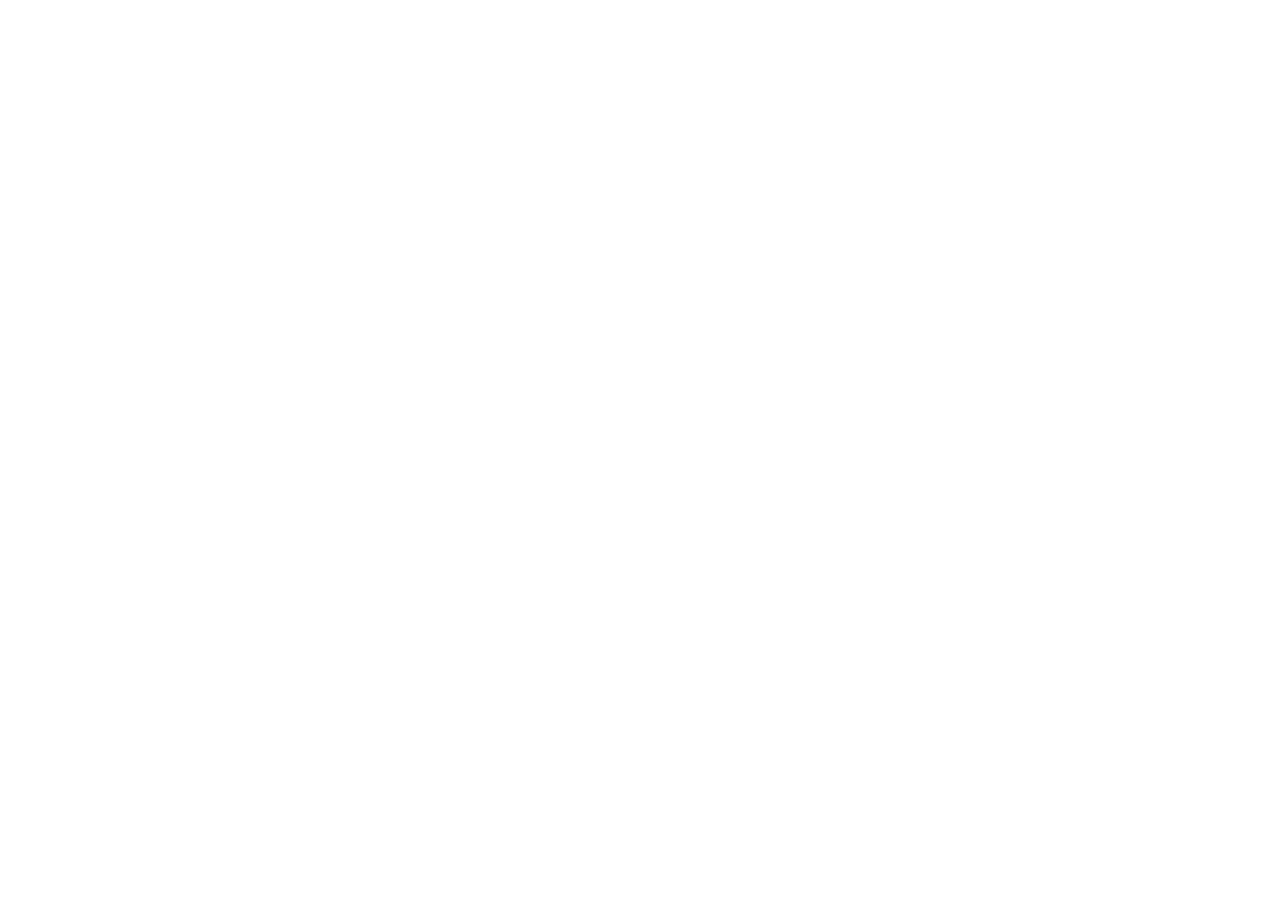
==== hra.html @ 874d01b1 "hra" ====
<!DOCTYPE html>
<html lang="en">
<head>
  <meta charset="UTF-8">
  <meta http-equiv="X-UA-Compatible" content="IE=edge">
  <meta name="viewport" content="width=device-width, initial-scale=1.0">
  <title>Hra</title>
</head>

<body>
  






  
</body>
</html>
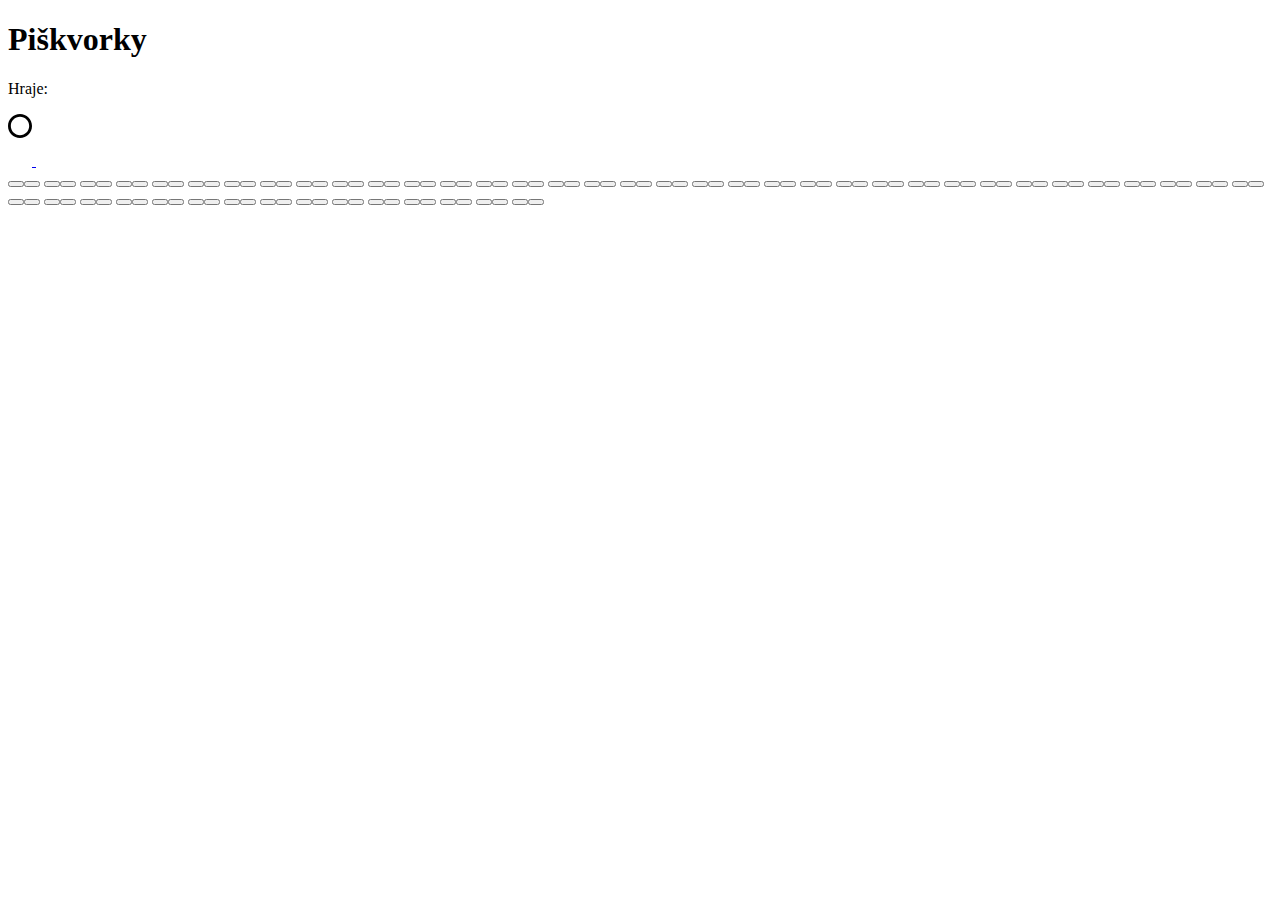
==== commit f17ed00b: "pokus1" ====
--- a/hra.html
+++ b/hra.html
@@ -1,20 +1,96 @@
 <!DOCTYPE html>
-<html lang="en">
-<head>
-  <meta charset="UTF-8">
-  <meta http-equiv="X-UA-Compatible" content="IE=edge">
-  <meta name="viewport" content="width=device-width, initial-scale=1.0">
-  <title>Hra</title>
-</head>
+<html lang="cs">
+  <head>
+    <meta charset="UTF-8" />
+    <meta http-equiv="X-UA-Compatible" content="IE=edge" />
+    <meta name="viewport" content="width=device-width, initial-scale=1.0" />
+    <link rel="stylesheet" type="text/css" href="styly.css" />
+    <link
+      href="https://fonts.googleapis.com/css2?family=Lobster&display=swap"
+      rel="stylesheet"
+    />
+    <title>Hra</title>
+  </head>
 
-<body>
-  
+  <body>
 
+    <div class="hra"> 
 
+      <h1>Piškvorky</h1>
 
+      <nav class="navigace">
 
+        <div class="navigace-leva">
+          <p>Hraje:</p>
+          <img class="circle" src="obrazky2/circle.svg" alt="Kolečko" />
+        </div>
 
+        <div class="navigace-prava">
+          <a class="ikona-home" href="index.html">
+            <img src="obrazky3/home.svg" alt="Domů" />
+          </a>
 
-  
-</body>
+          <a class="ikona-restart" href="hra.html">
+            <img src="obrazky3/restart.svg" alt="Restart" />
+          </a>
+        </div>
+        
+      </nav>
+
+      <div class="mrizka"> 
+        <button class="policko"></button><button class="policko"></button>
+        <button class="policko"></button><button class="policko"></button>
+        <button class="policko"></button><button class="policko"></button>
+        <button class="policko"></button><button class="policko"></button>
+        <button class="policko"></button><button class="policko"></button>
+        <button class="policko"></button><button class="policko"></button>
+        <button class="policko"></button><button class="policko"></button>
+        <button class="policko"></button><button class="policko"></button>
+        <button class="policko"></button><button class="policko"></button>
+        <button class="policko"></button><button class="policko"></button>
+        <button class="policko"></button><button class="policko"></button>
+        <button class="policko"></button><button class="policko"></button>
+        <button class="policko"></button><button class="policko"></button>
+        <button class="policko"></button><button class="policko"></button>
+        <button class="policko"></button><button class="policko"></button>
+        <button class="policko"></button><button class="policko"></button>
+        <button class="policko"></button><button class="policko"></button>
+        <button class="policko"></button><button class="policko"></button>
+        <button class="policko"></button><button class="policko"></button>
+        <button class="policko"></button><button class="policko"></button>
+        <button class="policko"></button><button class="policko"></button>
+        <button class="policko"></button><button class="policko"></button>
+        <button class="policko"></button><button class="policko"></button>
+        <button class="policko"></button><button class="policko"></button>
+        <button class="policko"></button><button class="policko"></button>
+        <button class="policko"></button><button class="policko"></button>
+        <button class="policko"></button><button class="policko"></button>
+        <button class="policko"></button><button class="policko"></button>
+        <button class="policko"></button><button class="policko"></button>
+        <button class="policko"></button><button class="policko"></button>
+        <button class="policko"></button><button class="policko"></button>
+        <button class="policko"></button><button class="policko"></button>
+        <button class="policko"></button><button class="policko"></button>
+        <button class="policko"></button><button class="policko"></button>
+        <button class="policko"></button><button class="policko"></button>
+        <button class="policko"></button><button class="policko"></button>
+        <button class="policko"></button><button class="policko"></button>
+        <button class="policko"></button><button class="policko"></button>
+        <button class="policko"></button><button class="policko"></button>
+        <button class="policko"></button><button class="policko"></button>
+        <button class="policko"></button><button class="policko"></button>
+        <button class="policko"></button><button class="policko"></button>
+        <button class="policko"></button><button class="policko"></button>
+        <button class="policko"></button><button class="policko"></button>
+        <button class="policko"></button><button class="policko"></button>
+        <button class="policko"></button><button class="policko"></button>
+        <button class="policko"></button><button class="policko"></button>
+        <button class="policko"></button><button class="policko"></button>
+        <button class="policko"></button><button class="policko"></button>
+        <button class="policko"></button><button class="policko"></button>
+      </div> <!--konec mrizka-->
+
+    </div>    <!--konec hra-->
+
+  </body>
 </html>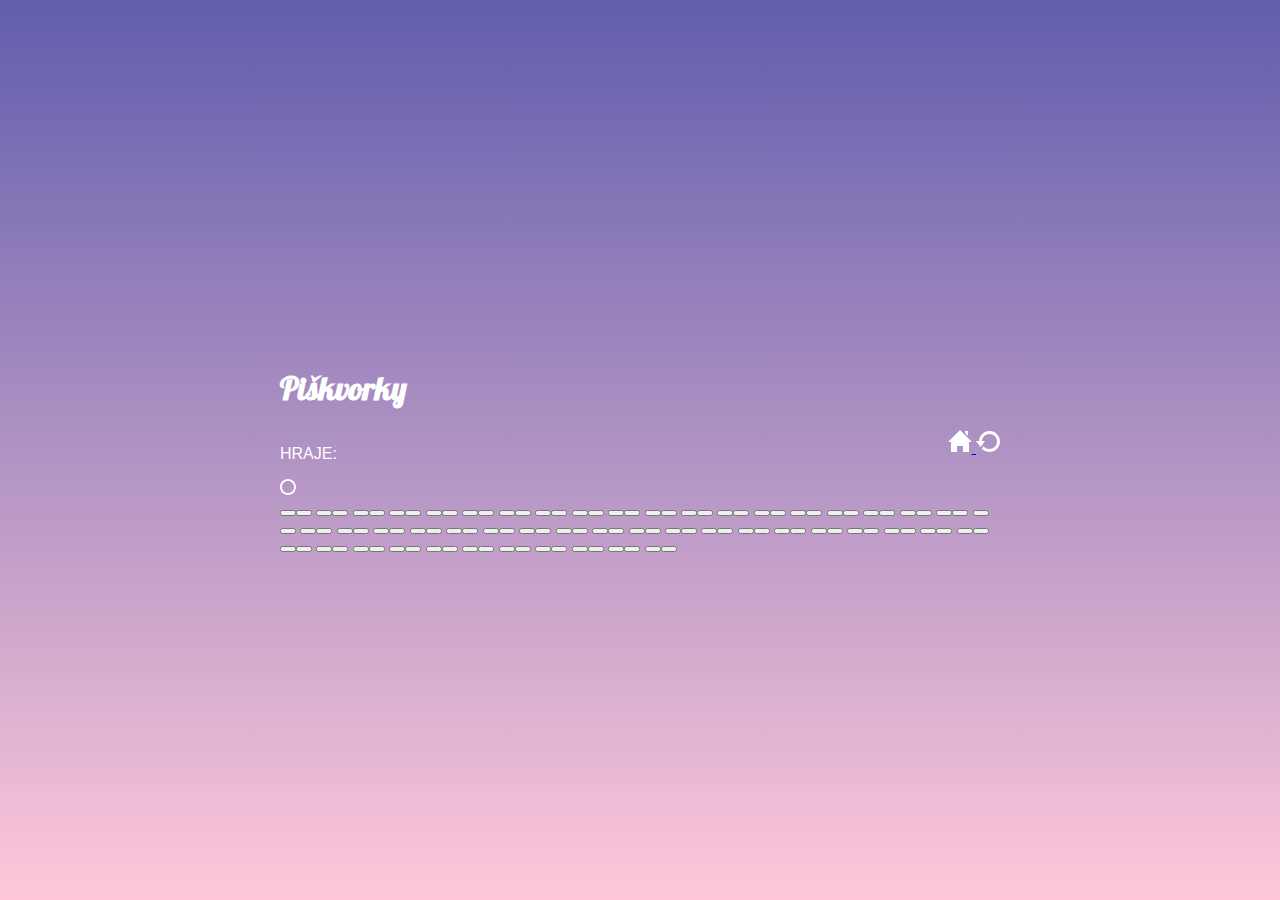
==== commit 7d940efc: "pokus2" ====
--- a/hra.html
+++ b/hra.html
@@ -4,12 +4,13 @@
     <meta charset="UTF-8" />
     <meta http-equiv="X-UA-Compatible" content="IE=edge" />
     <meta name="viewport" content="width=device-width, initial-scale=1.0" />
-    <link rel="stylesheet" type="text/css" href="styly.css" />
+    <link rel="preconnect" href="https://fonts.gstatic.com" />
     <link
       href="https://fonts.googleapis.com/css2?family=Lobster&display=swap"
       rel="stylesheet"
     />
     <title>Hra</title>
+    <link rel="stylesheet"  type="text/css" href="style.css" />
   </head>
 
   <body>
--- a/style.css
+++ b/style.css
@@ -0,0 +1,243 @@
+html {
+  box-sizing: border-box;
+}
+
+*,
+*::before,
+*::after {
+  box-sizing: inherit;
+}
+
+body {
+  margin: 0;
+  padding: 0;
+  min-height: 100vh;
+  display: flex;
+  justify-content: center;
+  align-items: center;
+  background-image: linear-gradient(to bottom, #615dad, #ffc8da);
+  background-repeat: no-repeat;
+  font-family: Arial, Helvetica, sans-serif;
+}
+
+.kontejner {
+  display: flex;
+  flex-direction: column;
+  color: #ffffff;
+  text-align: center;
+  border-radius: 10px 10px 0 0;
+  margin: 50px 7px;
+  box-shadow: 0 -5px 20px rgba(0, 0, 0, 0.5);
+  max-width: 500px;
+}
+
+.foto {
+  flex-grow: 1;
+}
+
+.foto img {
+  width: 100%;
+  display: block;
+  border-radius: 10px 10px 0 0;
+}
+
+h1 {
+  font-family: 'Lobster';
+}
+
+.main {
+  background-color: #283e50;
+  text-align: center;
+  font-size: 15px;
+  padding: 20px 15px;
+}
+
+.odkazy a {
+  display: block;
+  font-size: 20px;
+  padding: 15px 20px;
+  text-decoration: none;
+}
+
+a.pravidla {
+  border-bottom: 1px solid #283e50;
+}
+
+a.pravidla:link,
+a.pravidla:visited,
+a.pravidla:active {
+  background-color: #1fcca4;
+  color: #fff;
+}
+
+a.pravidla:hover {
+  background-color: #1cbb96;
+}
+
+a.start:link,
+a.start:visited,
+a.start:active {
+  background-color: #0197f6;
+  color: #fff;
+}
+
+a.start:hover {
+  background-color: #0090e9;
+}
+
+/*druhá stránka - Pravidla*/
+
+.obal{
+  background-color: #283e50;
+  padding: 20px 20px;
+  border-radius: 10px 10px 0 0;
+}
+
+.rules {
+  padding: 1px 15px 1px 30px;
+  text-align: left;
+}
+
+.rules li {
+  padding: 10px;
+}
+
+.circle,
+.cross {
+  width: 1em;
+  height: 1em;
+  filter: invert(100%);
+}
+
+.ukazky {
+  display: grid;
+  grid-template-columns: 1fr 1fr;
+  grid-gap: 35px 20px;
+  font-size: 15px;
+}
+
+figure {
+ /* padding: 15px 20px;*/
+  margin: 0;
+  grid-column: 1 / span 2;
+}
+
+figure img {
+  width: 100%;
+}
+
+figcaption {
+  margin-top: 10px;
+  font-style: italic;
+  text-align: center;
+}
+
+a.uvod {
+  border-bottom: 1px solid #283e50;
+}
+
+a.uvod:link,
+a.uvod:visited,
+a.uvod:active {
+  background-color: #1fcca4;
+  color: #fff;
+}
+
+a.uvod:hover {
+  background-color: #1cbb96;
+}
+
+/* responze */
+
+@media only screen and (min-width: 600px) {
+  .kontejner {
+    margin: 50px;
+  }
+  figure {
+    grid-column: span 1;
+  }
+}
+
+/*  třetí stránka - HRA  */
+
+
+.hra {
+ max-width: 80vmin;
+  color: #ffffff;
+  margin: 2rem auto;
+}
+
+.navigace{
+  display: flex;
+  justify-content: space-between;
+  color: white;
+  font-family: Arial, Helvetica, sans-serif;
+  text-transform: uppercase;
+  font-weight: 400;
+  font-size: 1rem;
+}
+/*
+.navigace-leva {
+  display: inlineblock;
+  padding: 0;
+}
+
+.circle{
+  -webkit-filter: invert(100%);
+  filter: invert(100%);
+}
+
+.navigace-prava{
+  padding: 0.4rem;
+  border-radius: 3px;
+}
+
+.ikona-home{
+  background-color: #1fcca4;
+}
+
+.ikona-home:hover,
+.ikona-home:focus{
+  background-color: #1cbb96;
+}
+
+
+.ikona-restart{
+  background-color: #0197f6;
+  margin-left: 0.3rem;
+}
+
+.ikona-restart:hover,
+.ikona-restart:focus{
+  background-color: #0090e9;
+}
+
+
+.mrizka{
+  padding: 0;
+  display: flex;
+  flex-wrap: wrap;
+  height: 80vmin;
+  margin-top: 1rem;
+  background: rgb(229, 182, 210);
+  background: linear-gradient(
+    10deg,
+    rgba(229, 182, 210, 1) 0%,
+    rgba(178, 148, 196, 1) 100%
+  );
+}
+
+.policko{
+  width:10%;
+  background-color: rgba(255, 255, 255, 0.4);
+  border: 1px solid black;
+}
+
+.policko:hover,
+.policko:focus{
+  background-color: rgba(255, 255, 255, 0.7);
+}
+
+/*
+tohle asi nedopadne :((     4 hodiny práce a výsledek nula.....zabte mě
+  */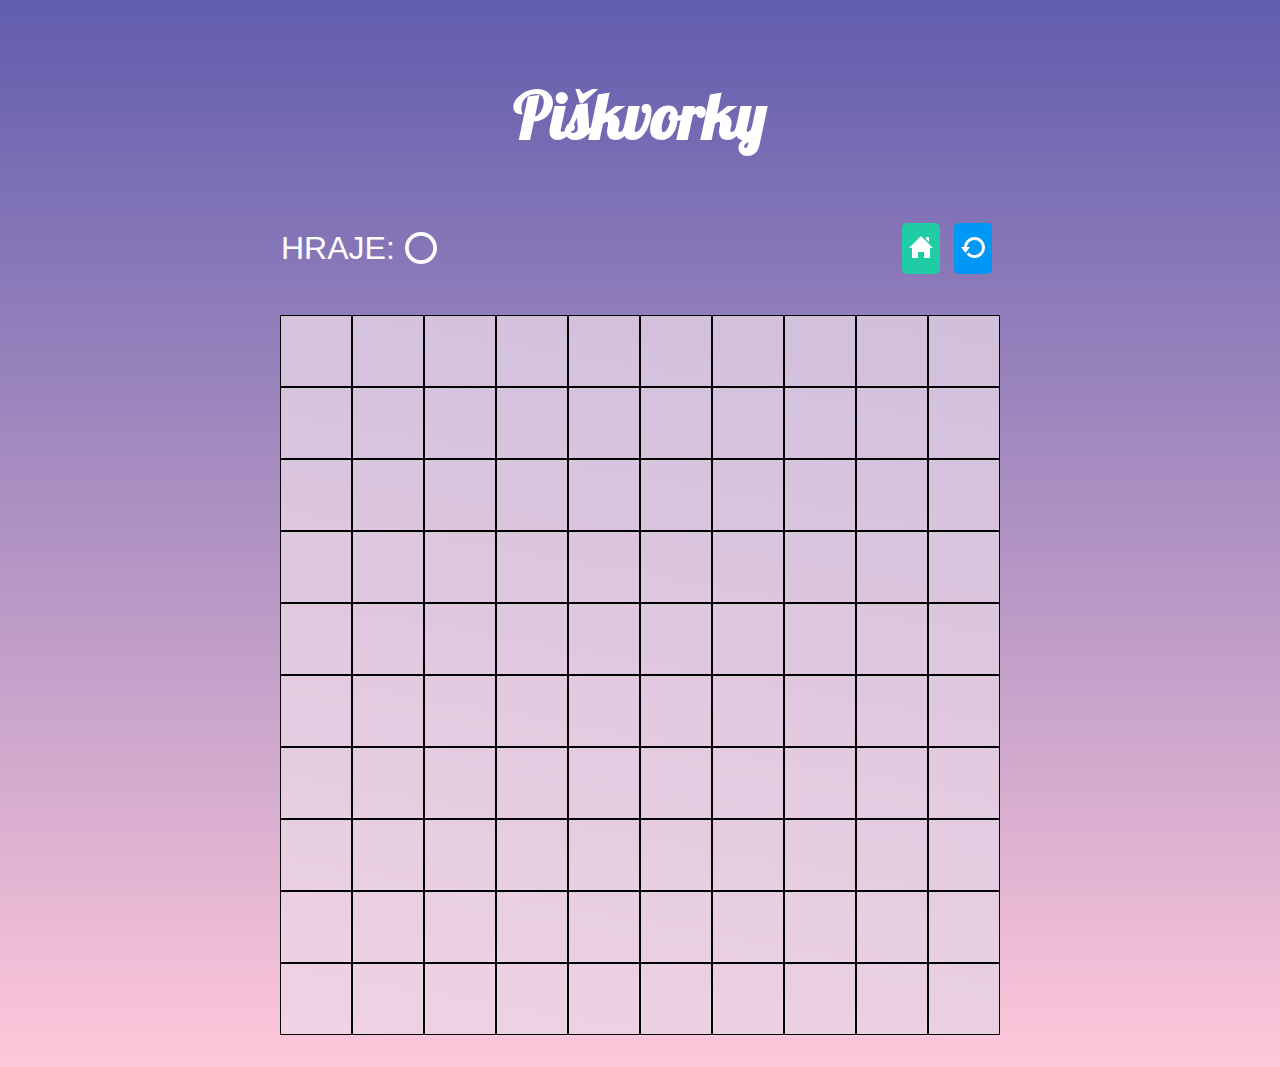
==== commit 0ae204b9: "pokus3" ====
--- a/hra.html
+++ b/hra.html
@@ -17,8 +17,8 @@
 
     <div class="hra"> 
 
-      <h1>Piškvorky</h1>
-
+      <h1 class="nadpis">Piškvorky</h1>
+    
       <nav class="navigace">
 
         <div class="navigace-leva">
--- a/style.css
+++ b/style.css
@@ -165,35 +165,53 @@
  max-width: 80vmin;
   color: #ffffff;
   margin: 2rem auto;
+  font-size: 20px;
+}
+
+.nadpis{
+  text-align: center;
+  font-size: 4rem;
 }
 
 .navigace{
   display: flex;
   justify-content: space-between;
+  margin: 1px;
   color: white;
   font-family: Arial, Helvetica, sans-serif;
   text-transform: uppercase;
-  font-weight: 400;
-  font-size: 1rem;
-}
-/*
+  font-weight: 500;
+  font-size: 2rem;
+}
+
 .navigace-leva {
-  display: inlineblock;
-  padding: 0;
+  display: flex;
+  align-items: center;
+  margin: 0%;
 }
 
 .circle{
-  -webkit-filter: invert(100%);
+  display: block;
+  width: 2rem;
+  height: 2rem;
   filter: invert(100%);
+  margin-left: 10px;
 }
 
 .navigace-prava{
-  padding: 0.4rem;
-  border-radius: 3px;
+  display: flex;
+  justify-content: flex-end;
+  align-items: center;
+  margin-right: 0;
+  width: calc((100% - 1rem) / 3);
 }
 
 .ikona-home{
   background-color: #1fcca4;
+  display: block;
+  margin: 0 3%;
+  padding: 3%;
+  border-radius: 5px;
 }
 
 .ikona-home:hover,
@@ -204,7 +222,10 @@
 
 .ikona-restart{
   background-color: #0197f6;
-  margin-left: 0.3rem;
+  display: block;
+  margin: 0 3%;
+  padding: 3%;
+  border-radius: 5px;
 }
 
 .ikona-restart:hover,
@@ -238,6 +259,3 @@
   background-color: rgba(255, 255, 255, 0.7);
 }
 
-/*
-tohle asi nedopadne :((     4 hodiny práce a výsledek nula.....zabte mě
-  */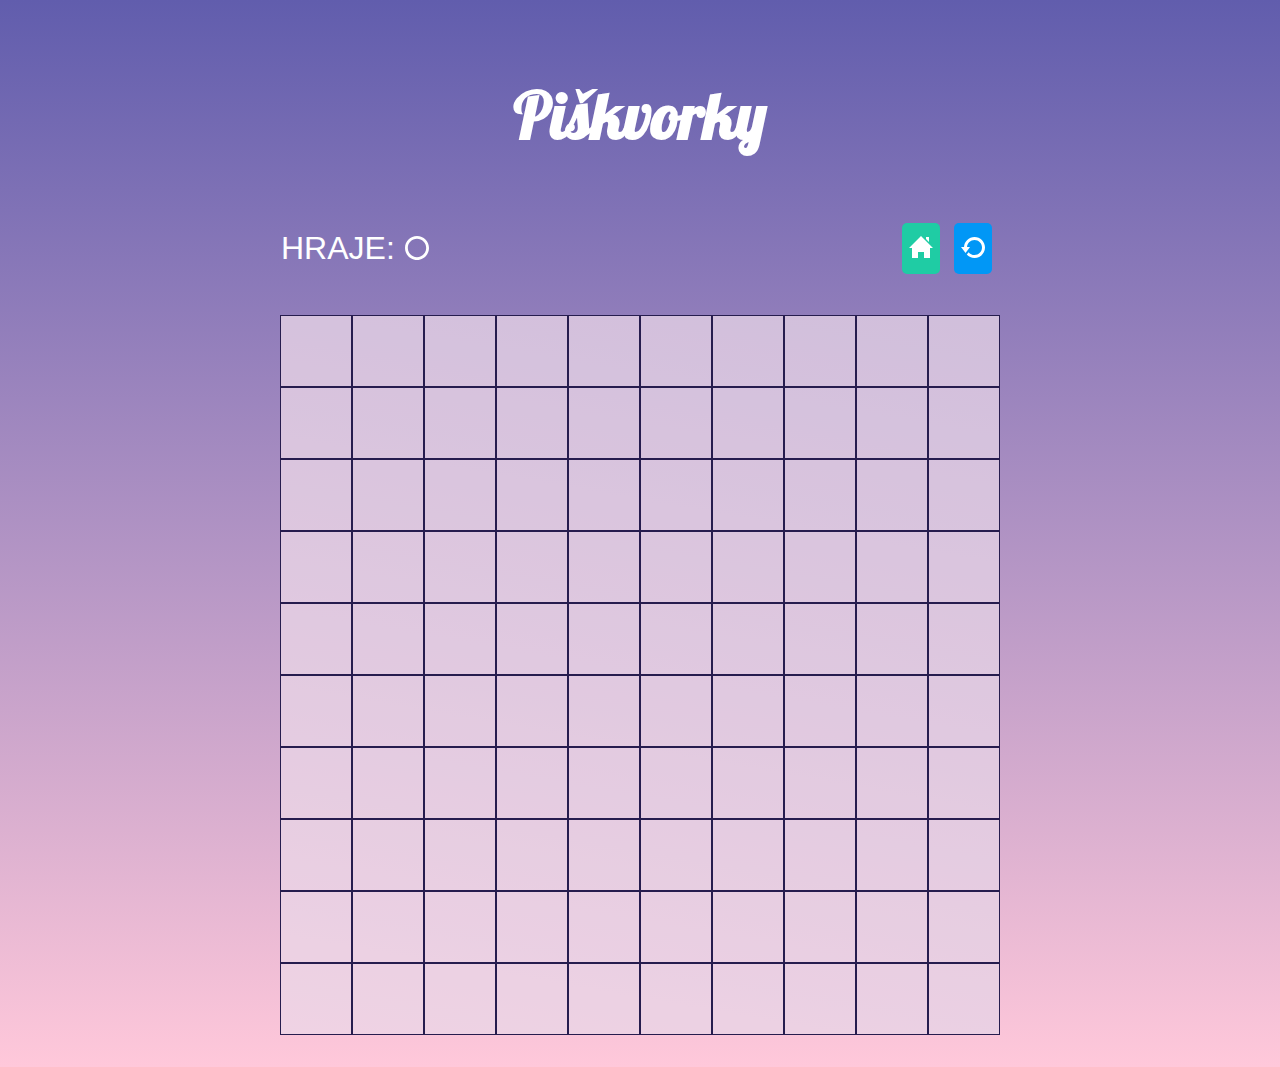
==== commit e0bc2248: "ukol4" ====
--- a/hra.html
+++ b/hra.html
@@ -23,7 +23,7 @@
 
         <div class="navigace-leva">
           <p>Hraje:</p>
-          <img class="circle" src="obrazky2/circle.svg" alt="Kolečko" />
+          <img class="hrac" src="obrazky2/circle.svg" alt="Kolečko" />
         </div>
 
         <div class="navigace-prava">
@@ -93,5 +93,9 @@
 
     </div>    <!--konec hra-->
 
+
+  <script src="script.js"></script>
+
+  
   </body>
 </html>--- a/style.css
+++ b/style.css
@@ -190,10 +190,10 @@
   margin: 0%;
 }
 
-.circle{
-  display: block;
-  width: 2rem;
-  height: 2rem;
+.hrac {
+  display: block;
+  width: 1.5rem;
+  height: 1.5rem;
   filter: invert(100%);
   margin-left: 10px;
 }
@@ -247,15 +247,39 @@
     rgba(178, 148, 196, 1) 100%
   );
 }
+   /*opacity: 0.5;*/
 
 .policko{
   width:10%;
   background-color: rgba(255, 255, 255, 0.4);
-  border: 1px solid black;
+  border: 1px solid rgb(38, 28, 78);
 }
 
 .policko:hover,
 .policko:focus{
   background-color: rgba(255, 255, 255, 0.7);
 }
-
+/*
+.policko::before {
+  content: '';
+  display: block;
+  padding-top: 100%;
+}*/
+
+
+
+/* úkol 4*/
+
+.board__field--circle {
+  background-image: url('obrazky2/circle.svg');
+  background-size: 80%;
+  background-repeat: no-repeat;
+  background-position: center center;
+}
+
+.board__field--cross {
+  background-image: url('obrazky2/cross.svg');
+  background-size: 80%;
+  background-repeat: no-repeat;
+  background-position: center center;
+}
